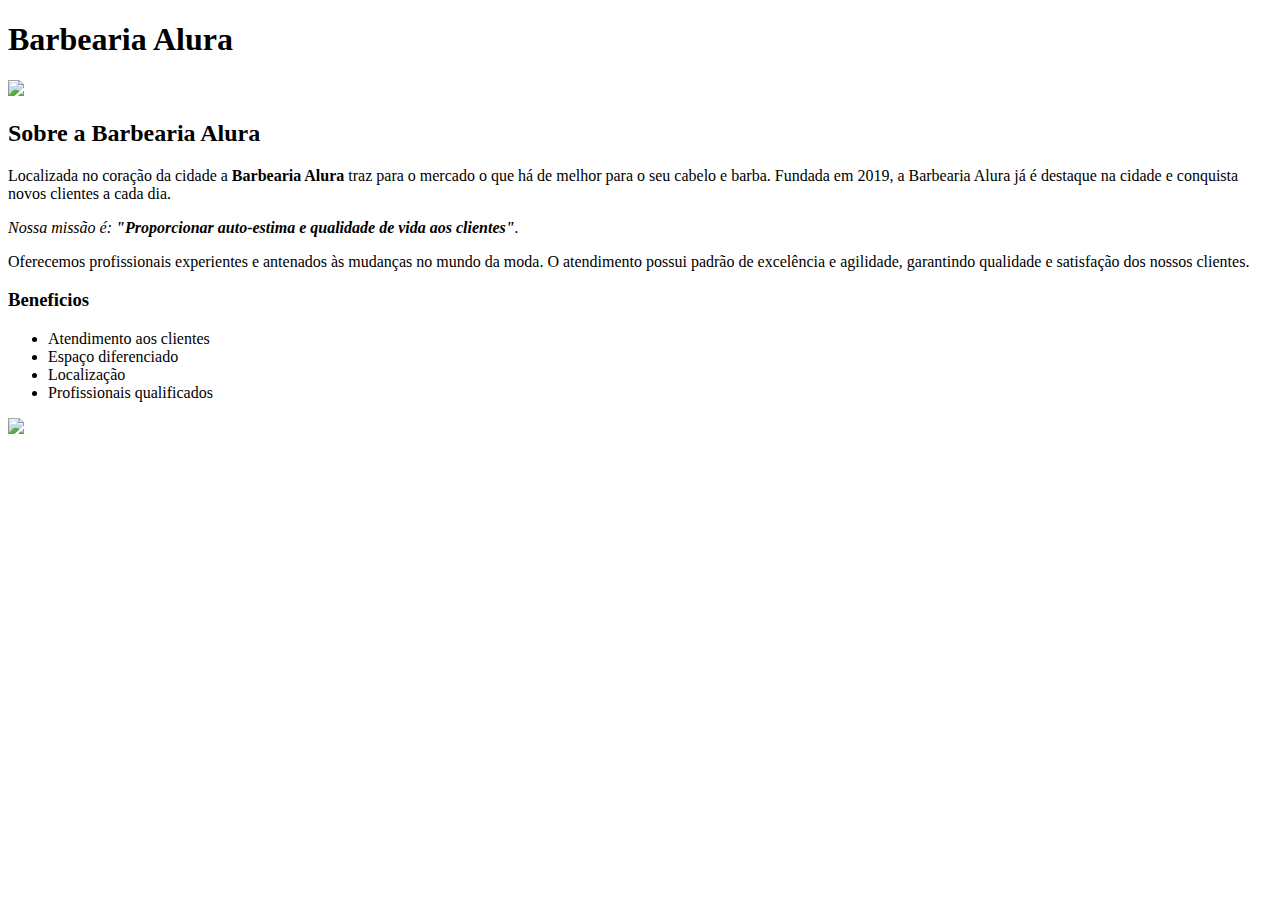
==== index.html @ f02f8ebd "passando para github" ====
<!DOCTYPE html>
<html lang="pt-br">
  <head>
    <meta charset="utf-8">
    <title>Barbearia alura</title>
    <link rel="stylesheet" href="style.css">   
  </head>

  <body>  
    <header>
      <h1 class="titulo-principal">Barbearia Alura </h1>
    </header>

    <img id="banner" src="banner.jpg">
    <div class="principal">

      <h2 class="titulo-centralizado">Sobre a Barbearia Alura</h2>

      <p>Localizada no coração da cidade a<strong> Barbearia Alura</strong> traz para o mercado o que há de melhor para o seu cabelo e barba. Fundada em 2019, a Barbearia Alura já é destaque na cidade e conquista novos clientes a cada dia.</p>

      <p id="missao" ><em>Nossa missão é: <strong>"Proporcionar auto-estima e qualidade de vida aos clientes"</strong>.</em></p>

      <p>Oferecemos profissionais experientes e antenados às mudanças no mundo da moda. O atendimento possui padrão de excelência e agilidade, garantindo qualidade e satisfação dos nossos clientes.</p>
    </div>
    <div class="beneficios"> 
      <h3 class="titulo-centralizado"> Beneficios </h3>
      <ul>
        <li class="itens">Atendimento aos clientes </li>
        <li class="itens">Espaço diferenciado</li>
        <li class="itens">Localização</li>
        <li class="itens">Profissionais qualificados</li>
      </ul>
      <img src="beneficios.jpg" class="imagembeneficio">
    </div>
  </body>
</html>
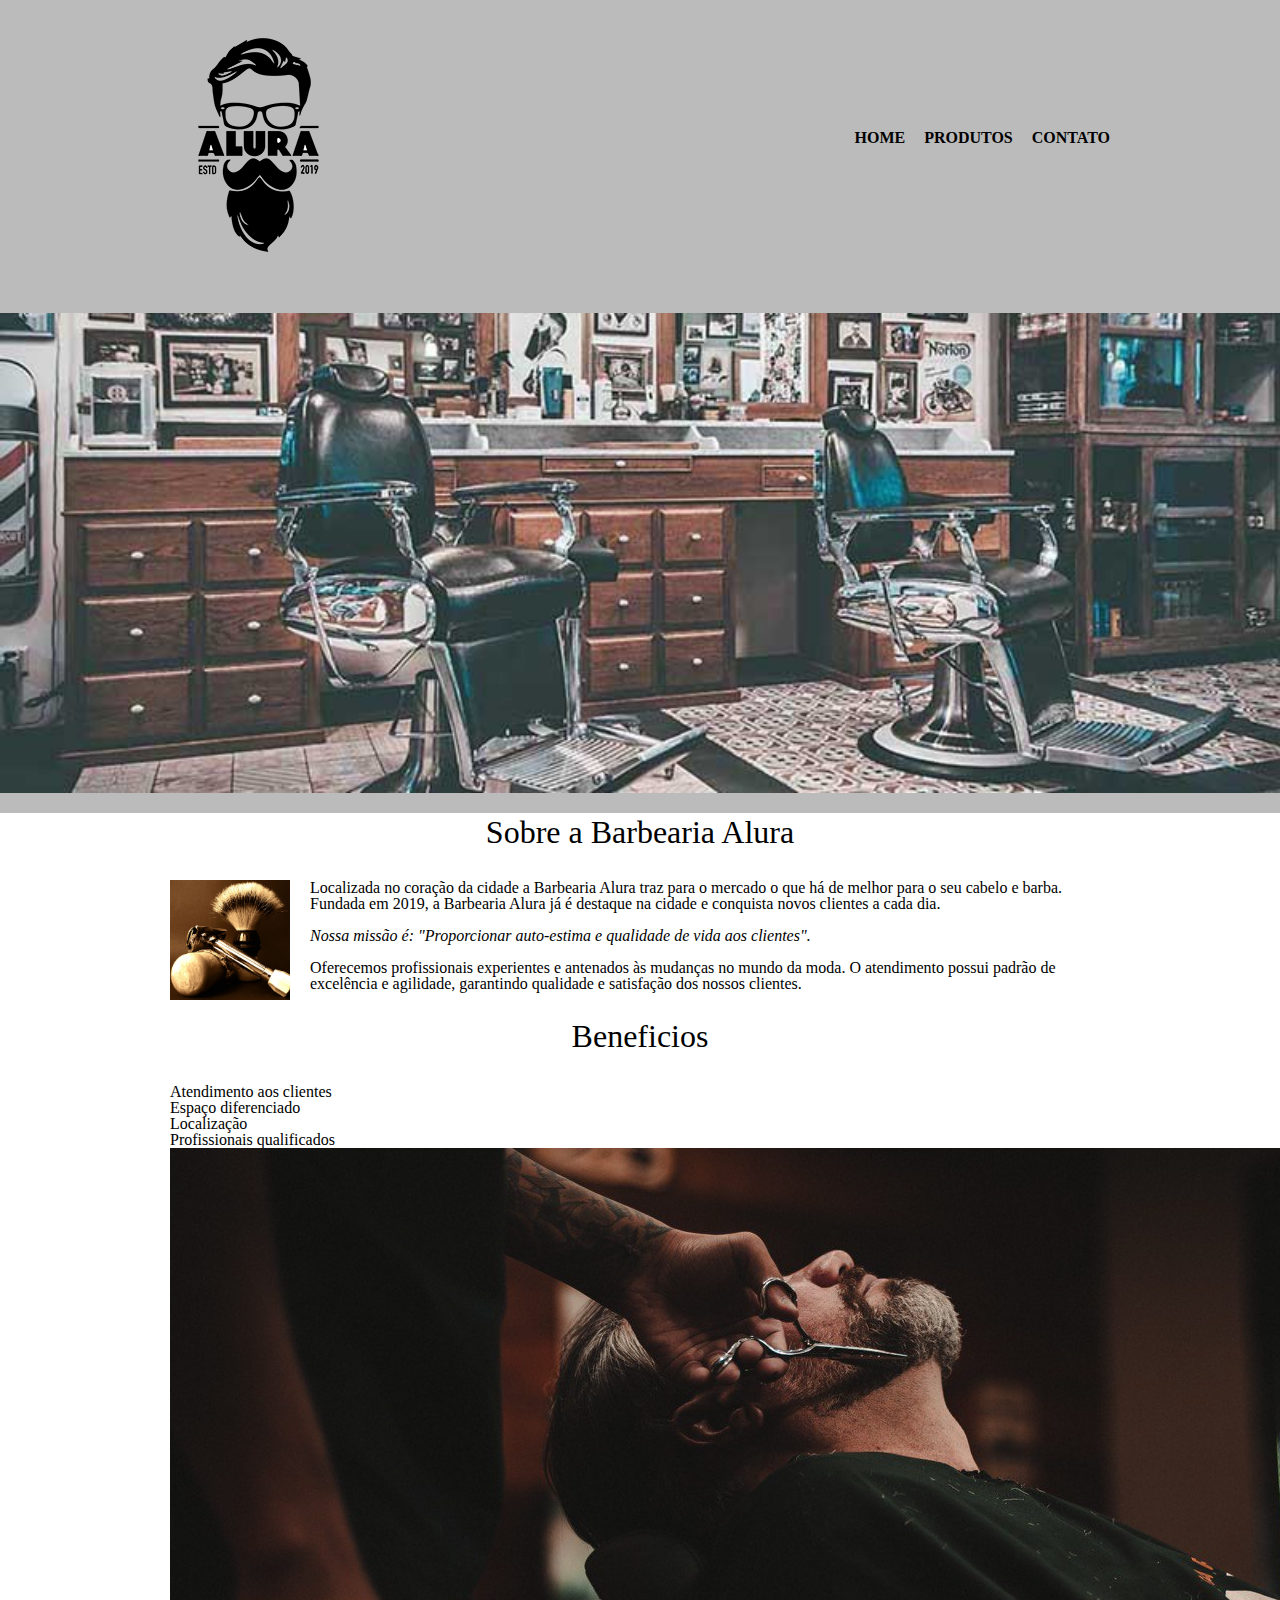
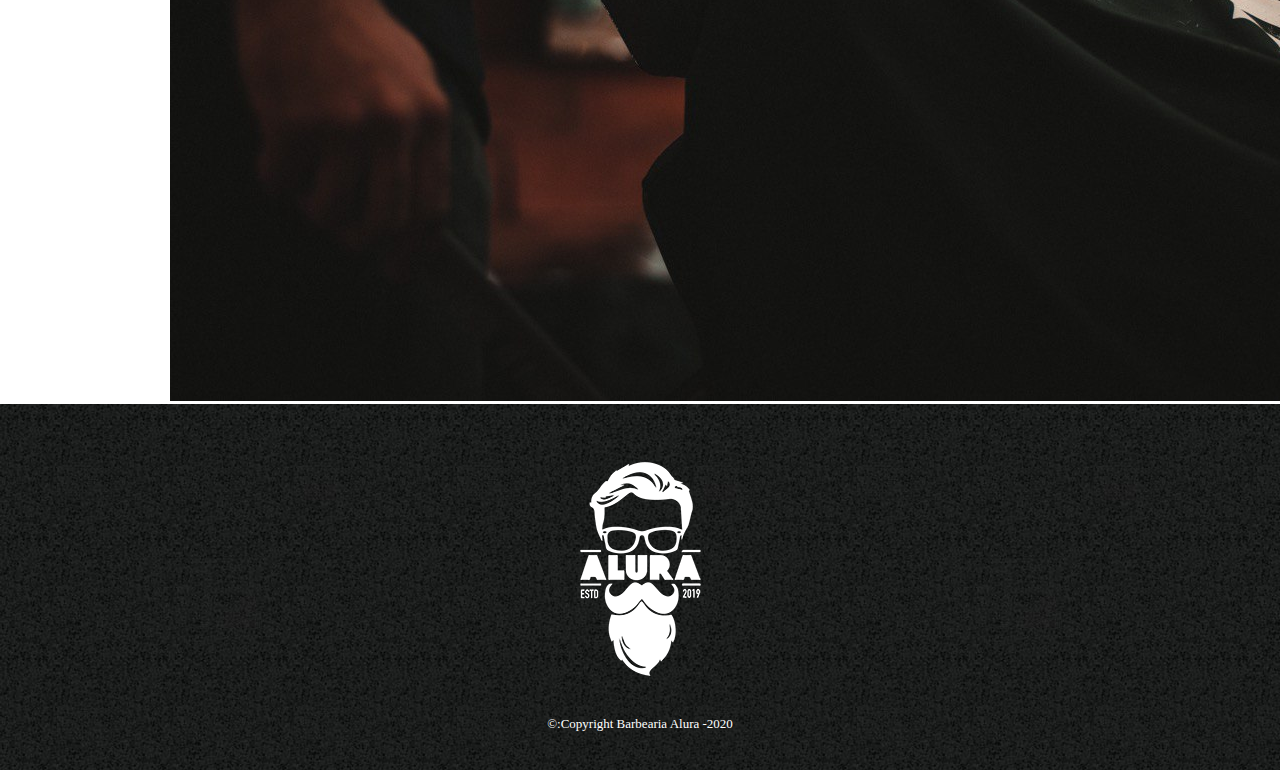
==== commit ef238527: "css index" ====
--- a/index.html
+++ b/index.html
@@ -3,34 +3,55 @@
   <head>
     <meta charset="utf-8">
     <title>Barbearia alura</title>
-    <link rel="stylesheet" href="style.css">   
+    <link rel="stylesheet" href="css/reset.css">
+    <link rel="stylesheet" href="css/style.css">   
   </head>
 
   <body>  
     <header>
-      <h1 class="titulo-principal">Barbearia Alura </h1>
+      <div class="caixa">
+        <h1><img src="img/logo.png"></h1>
+        <nav>
+          <ul>
+            <li><a href="index.html">home</a></li>
+            <li><a href="produtos.html">produtos</a></li>
+            <li><a href="contatos.html">contato</a></li>
+          </ul>
+        </nav>
+      </div>
     </header>
+    <img class="banner" src="img/banner.jpg">
+    <main>
+      
+      <section class="principal">
 
-    <img id="banner" src="banner.jpg">
-    <div class="principal">
+        <h2 class="titulo-principal">Sobre a Barbearia Alura</h2>
+        <img class ="utensilios" src="img/utensilios.jpg" alt="utensilios de um barbeiro">
 
-      <h2 class="titulo-centralizado">Sobre a Barbearia Alura</h2>
+        <p>Localizada no coração da cidade a<strong> Barbearia Alura</strong> traz para o mercado o que há de melhor para o seu cabelo e barba. Fundada em 2019, a Barbearia Alura já é destaque na cidade e conquista novos clientes a cada dia.</p>
 
-      <p>Localizada no coração da cidade a<strong> Barbearia Alura</strong> traz para o mercado o que há de melhor para o seu cabelo e barba. Fundada em 2019, a Barbearia Alura já é destaque na cidade e conquista novos clientes a cada dia.</p>
+        <p id="missao" ><em>Nossa missão é: <strong>"Proporcionar auto-estima e qualidade de vida aos clientes"</strong>.</em></p>
 
-      <p id="missao" ><em>Nossa missão é: <strong>"Proporcionar auto-estima e qualidade de vida aos clientes"</strong>.</em></p>
+        <p>Oferecemos profissionais experientes e antenados às mudanças no mundo da moda. O atendimento possui padrão de excelência e agilidade, garantindo qualidade e satisfação dos nossos clientes.</p>
+      </section>
+    
 
-      <p>Oferecemos profissionais experientes e antenados às mudanças no mundo da moda. O atendimento possui padrão de excelência e agilidade, garantindo qualidade e satisfação dos nossos clientes.</p>
-    </div>
-    <div class="beneficios"> 
-      <h3 class="titulo-centralizado"> Beneficios </h3>
-      <ul>
-        <li class="itens">Atendimento aos clientes </li>
-        <li class="itens">Espaço diferenciado</li>
-        <li class="itens">Localização</li>
-        <li class="itens">Profissionais qualificados</li>
-      </ul>
-      <img src="beneficios.jpg" class="imagembeneficio">
-    </div>
+      <section class="beneficios"> 
+        <h3 class="titulo-principal"> Beneficios </h3>
+        <ul>
+          <li class="itens">Atendimento aos clientes </li>
+          <li class="itens">Espaço diferenciado</li>
+          <li class="itens">Localização</li>
+          <li class="itens">Profissionais qualificados</li>
+        </ul>
+        <img src="img/beneficios.jpg" class="imagembeneficio">
+      </section>
+    </main>
+
+    <footer>
+      <img src="img/logo-branco.png">
+      <p class="copyright">&copy:Copyright Barbearia Alura -2020
+
+    </footer>
   </body>
 </html>--- a/css/style.css
+++ b/css/style.css
@@ -0,0 +1,143 @@
+/*css pag produto */
+.banner {background: #BBBBBB; padding:20px 0;}
+
+.caixa{width: 940px; position: relative; margin:0 auto;}
+
+nav {position: absolute; top:110px; right:0;}
+
+nav li {display:inline; margin: 0 0 0 15px;}
+
+nav a {text-transform: uppercase; color:#000000; font-weight: bold; text-decoration: none;}
+
+nav a:hover{text-decoration:underline; color:red}
+
+.produtos {width:940px; margin:0 auto; padding:50px 0 }
+
+.produtos li {display:inline-block; text-align:center; width:30%; vertical-align:top; margin:0 1.5%; padding:30px 20px; box-sizing:border-box; border:#000000 2px solid; border-radius:10px;}
+
+.produtos li:hover h2{border-color:red; font-size:34px;}
+
+.produtos li:active{border-color: green;}
+
+.produtos h2 {font-size:30px; font-weight: bold;}
+
+.produto-descriçao{font-size:18px}
+
+.produto-preço {font-size:22px; font-weight:bold; margin:10px 0 0;}
+
+footer{text-align:center;
+    background: url("bg.jpg");
+    padding:40px 0
+
+}
+
+.copyright{color:white;
+font-size:13px;
+margin:20px 0 0 }
+
+/*css da pag formulario */
+header {background: #BBBBBB; padding:20px 0;}
+
+.caixa{width: 940px; position: relative; margin:0 auto;}
+
+nav {position: absolute; top:110px; right:0;}
+
+nav li {display:inline; margin: 0 0 0 15px;}
+
+nav a {text-transform: uppercase; color:#000000; font-weight: bold; text-decoration: none;}
+
+nav a:hover{text-decoration:underline; color:red}
+
+main{width:940px;
+margin:0 auto}
+
+form{margin:40px 0;
+}
+
+form label,form legend{display:block;
+font-size:20px;
+margin:0 0 10px;}
+
+.input-padrao{display:block;
+margin:0 0 20px;
+padding: 10px 25px;
+width:50%;}
+
+.checkbox{margin:20px 0;
+}
+
+.enviar{width:40%;
+padding:15px 0;
+background:orange;
+color:white;
+font-weight:bold;
+font-size:18px;
+border:none;
+border-radius:5px;
+transition:1s all;
+cursor:pointer;
+}
+
+.enviar:hover{background:darkorange;
+transform:escale(1.2);}
+
+table{
+  margin:20px 0 40px;
+}
+
+thead{
+  background-color: #555555;
+  color:white;
+  font-weight:bold;
+}
+
+td,th{
+  border:1px solid #000000;
+  padding:8px 15px;
+}
+
+footer{text-align:center;
+  background: url("../img/bg.jpg");
+  padding:40px 0
+
+}
+
+.copyright{color:white;
+  font-size:13px;
+  margin:20px 0 0 
+}
+/*css da pagina inicial */
+
+.banner{
+ width:100%;
+
+}
+
+.principal p{
+    margin: 0 0 1em;
+
+}
+
+.titulo-principal{
+ text-align:center;
+ font-size: 2em;
+ margin: 0 0 1em;
+ clear:left;
+}
+
+.principal strong{
+    font-weight:strong;
+}
+
+.principal em{
+    font-style: italic;
+}
+
+.utensilios{
+    width: 120px;
+    float:left;
+    margin:0 20px 20px 0;
+}
+.imagembeneficios{
+    width:60%;
+}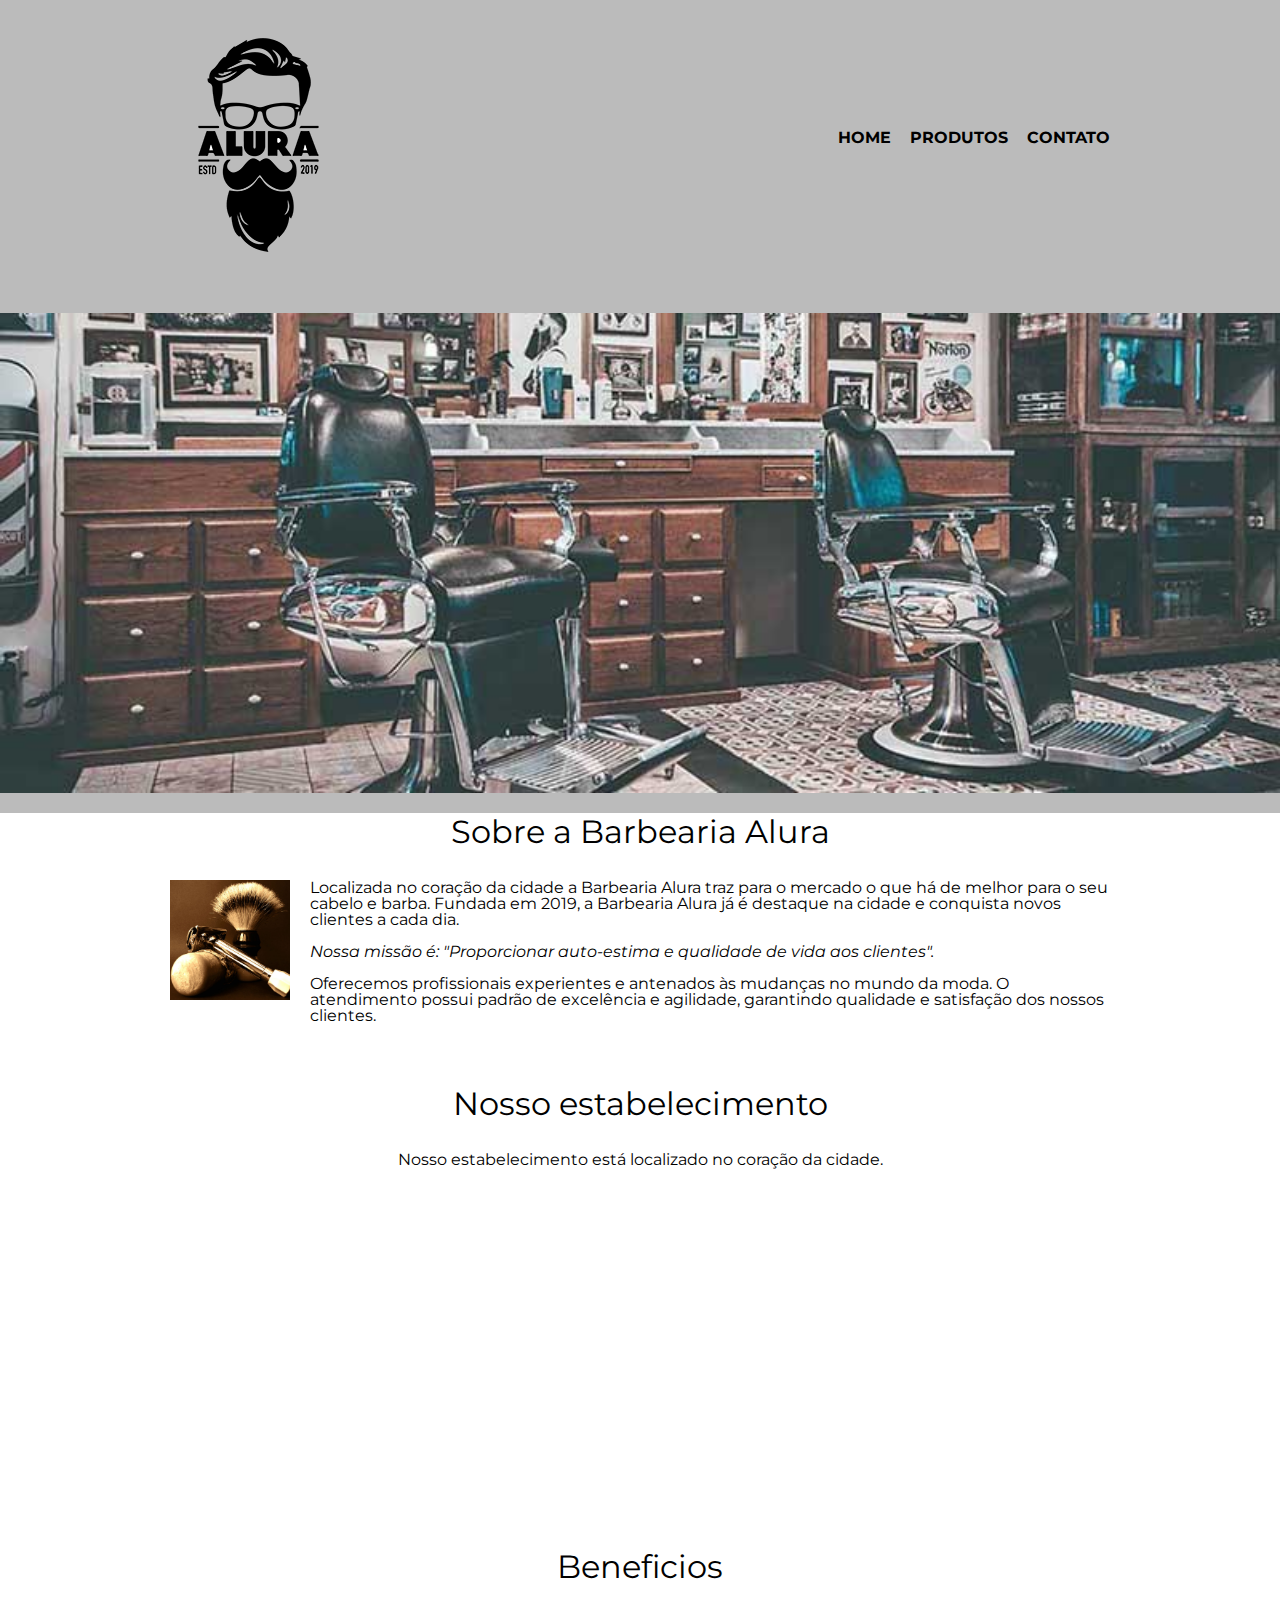
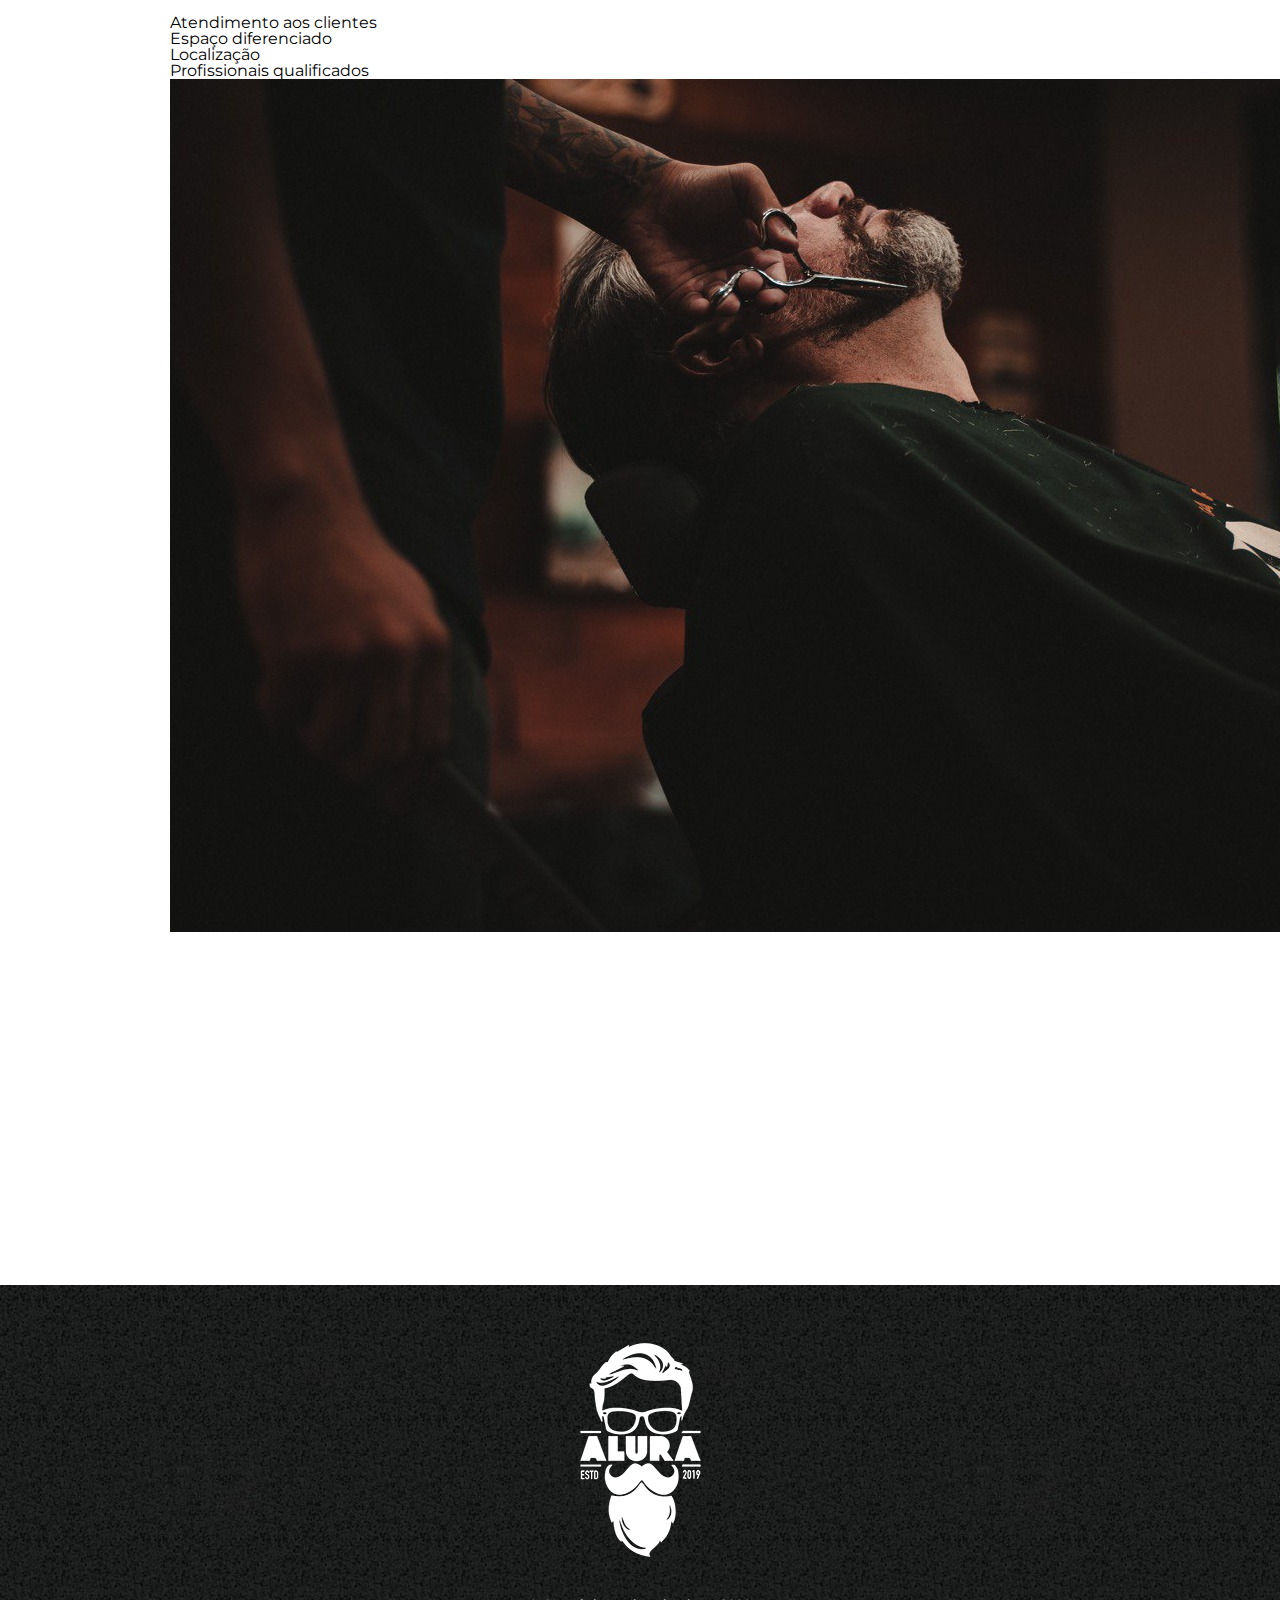
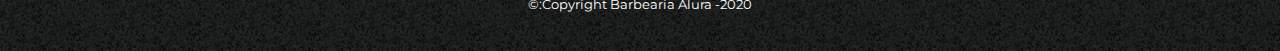
==== commit 251cb5c5: "index" ====
--- a/index.html
+++ b/index.html
@@ -4,7 +4,10 @@
     <meta charset="utf-8">
     <title>Barbearia alura</title>
     <link rel="stylesheet" href="css/reset.css">
-    <link rel="stylesheet" href="css/style.css">   
+    <link rel="stylesheet" href="css/style.css">
+    <link rel="preconnect" href="https://fonts.gstatic.com">
+    <link href="https://fonts.googleapis.com/css2?family=Montserrat &display=swap" rel="stylesheet">
+   
   </head>
 
   <body>  
@@ -35,7 +38,13 @@
         <p>Oferecemos profissionais experientes e antenados às mudanças no mundo da moda. O atendimento possui padrão de excelência e agilidade, garantindo qualidade e satisfação dos nossos clientes.</p>
       </section>
     
+      <section class="mapa">
+        <h3 class="titulo-principal">Nosso estabelecimento</h3>
+        <p>Nosso estabelecimento está localizado no coração da cidade.</p>
+        <iframe src="https://www.google.com/maps/embed?pb=!1m18!1m12!1m3!1d234012.7014855587!2d-46.77254038359378!3d-23.588244300000003!2m3!1f0!2f0!3f0!3m2!1i1024!2i768!4f13.1!3m3!1m2!1s0x94ce5a2b2ed7f3a1%3A0xab35da2f5ca62674!2sCaelum%20-%20Education%20and%20Innovation!5e0!3m2!1sen!2sbr!4v1611344913903!5m2!1sen!2sbr" width="100%" height="300" frameborder="0" style="border:0;" allowfullscreen="" aria-hidden="false" tabindex="0"></iframe>
 
+
+      </section>
       <section class="beneficios"> 
         <h3 class="titulo-principal"> Beneficios </h3>
         <ul>
@@ -45,6 +54,10 @@
           <li class="itens">Profissionais qualificados</li>
         </ul>
         <img src="img/beneficios.jpg" class="imagembeneficio">
+        <div class="video">
+          <iframe width="560" height="315" src="https://www.youtube.com/embed/wcVVXUV0YUY" frameborder="0" allow="accelerometer; autoplay; clipboard-write; encrypted-media; gyroscope; picture-in-picture" allowfullscreen>
+          </iframe>
+        </div>
       </section>
     </main>
 
--- a/css/style.css
+++ b/css/style.css
@@ -1,3 +1,6 @@
+body{
+  font-family: 'Montserrat', sans-serif;
+}
 /*css pag produto */
 .banner {background: #BBBBBB; padding:20px 0;}
 
@@ -140,4 +143,19 @@
 }
 .imagembeneficios{
     width:60%;
-}+}
+
+.mapa{
+  padding:3em 0;
+  }
+
+  .mapa p {
+    margin: 0 0 2em;
+    text-align:center;  
+  }
+
+  .video{
+    width:560px;
+    margin:1em auto;
+  }
+  /*final*/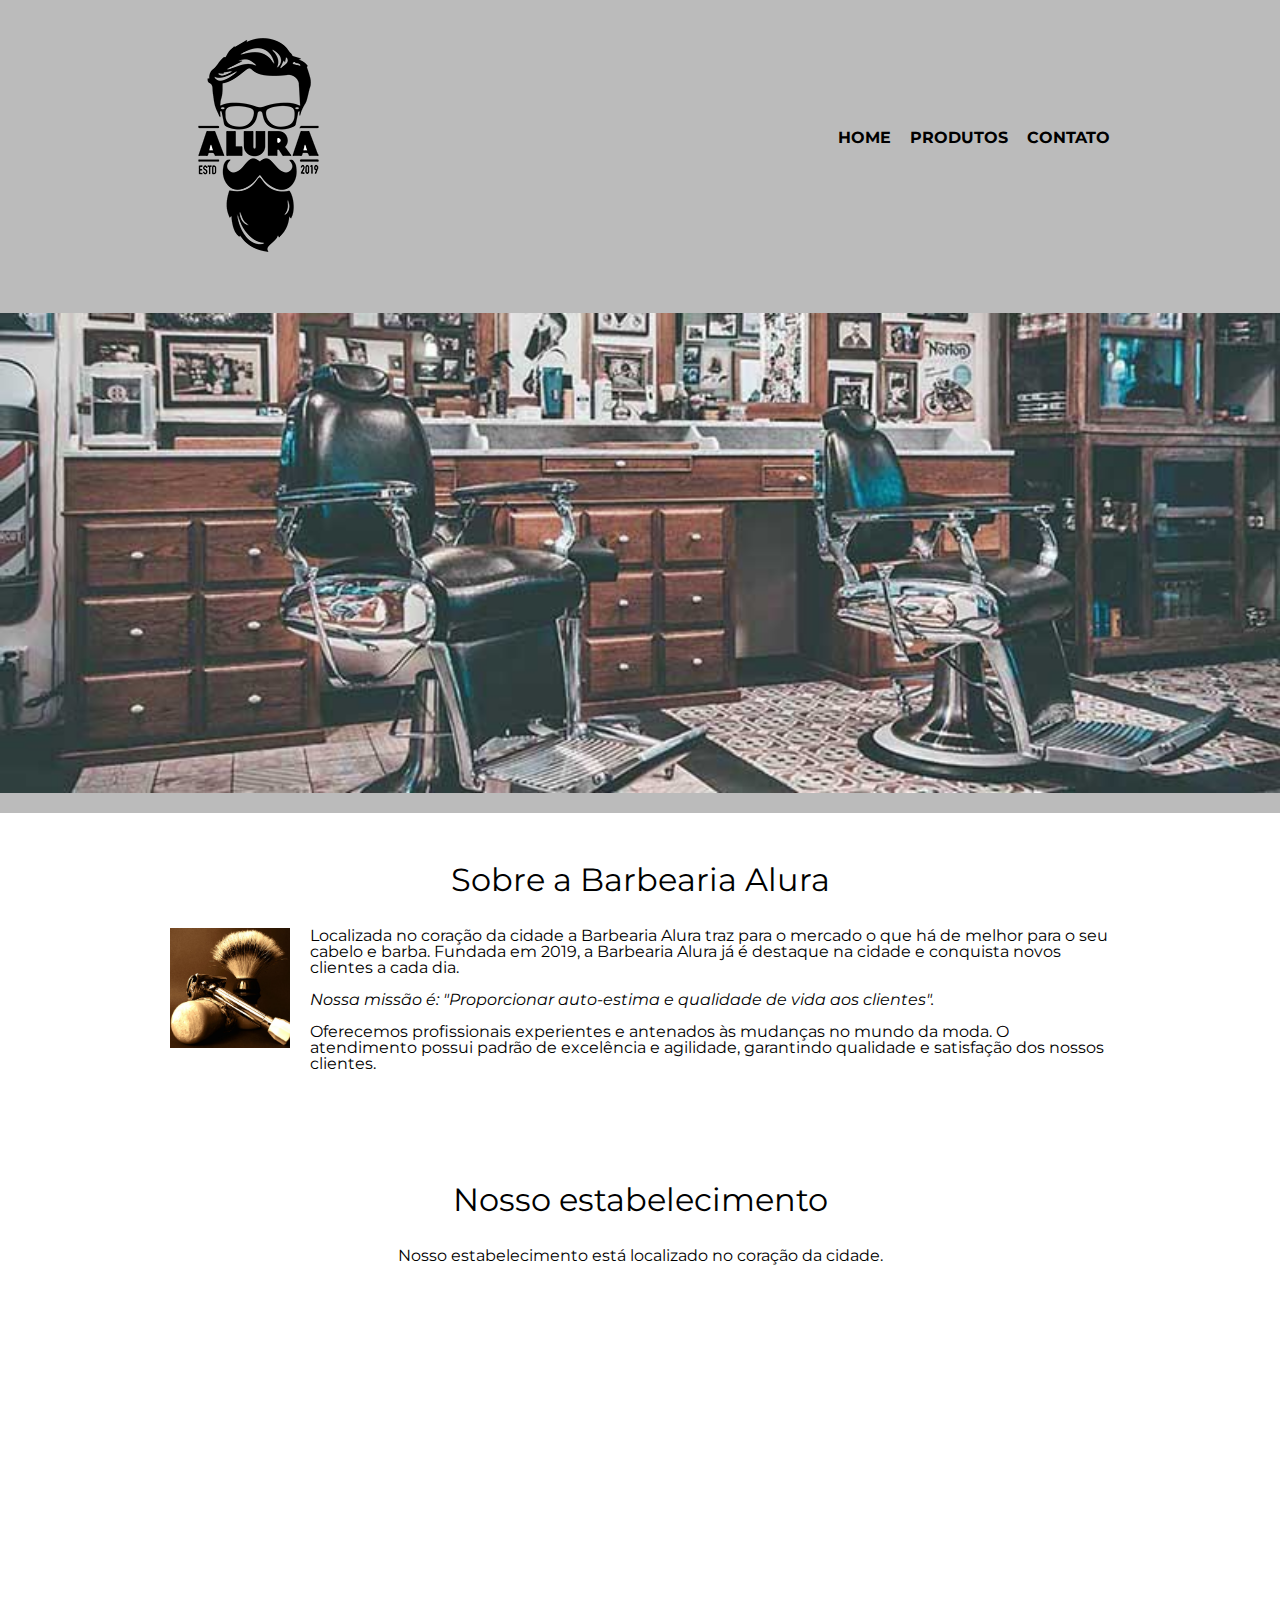
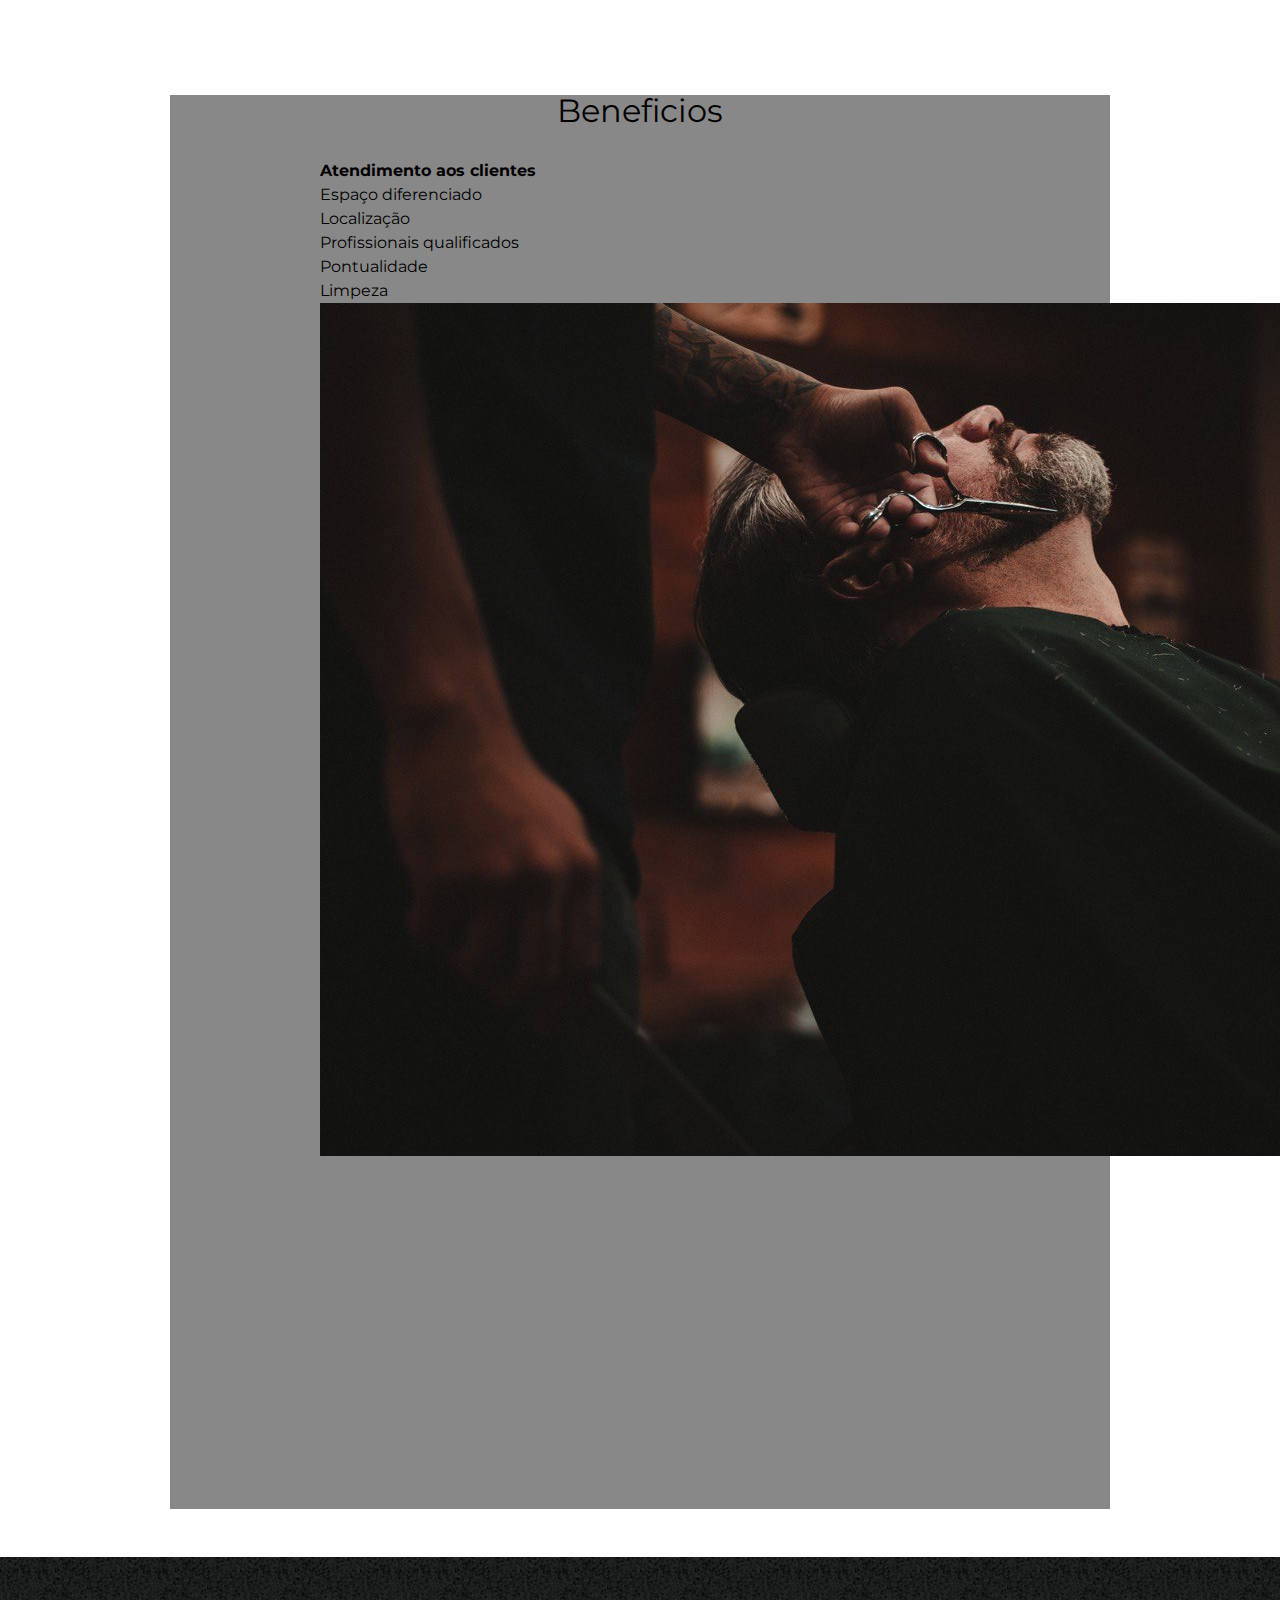
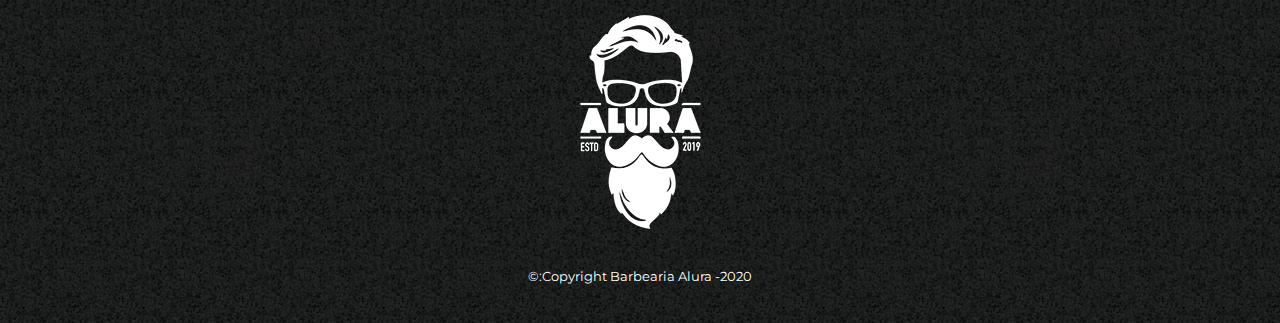
==== commit a8063b83: "index" ====
--- a/index.html
+++ b/index.html
@@ -41,19 +41,24 @@
       <section class="mapa">
         <h3 class="titulo-principal">Nosso estabelecimento</h3>
         <p>Nosso estabelecimento está localizado no coração da cidade.</p>
-        <iframe src="https://www.google.com/maps/embed?pb=!1m18!1m12!1m3!1d234012.7014855587!2d-46.77254038359378!3d-23.588244300000003!2m3!1f0!2f0!3f0!3m2!1i1024!2i768!4f13.1!3m3!1m2!1s0x94ce5a2b2ed7f3a1%3A0xab35da2f5ca62674!2sCaelum%20-%20Education%20and%20Innovation!5e0!3m2!1sen!2sbr!4v1611344913903!5m2!1sen!2sbr" width="100%" height="300" frameborder="0" style="border:0;" allowfullscreen="" aria-hidden="false" tabindex="0"></iframe>
+        <div class="mapa-conteudo">
+         <iframe src="https://www.google.com/maps/embed?pb=!1m18!1m12!1m3!1d234012.7014855587!2d-46.77254038359378!3d-23.588244300000003!2m3!1f0!2f0!3f0!3m2!1i1024!2i768!4f13.1!3m3!1m2!1s0x94ce5a2b2ed7f3a1%3A0xab35da2f5ca62674!2sCaelum%20-%20Education%20and%20Innovation!5e0!3m2!1sen!2sbr!4v1611344913903!5m2!1sen!2sbr" width="100%" height="300" frameborder="0" style="border:0;" allowfullscreen="" aria-hidden="false" tabindex="0"></iframe>
+        </div>
 
 
       </section>
       <section class="beneficios"> 
         <h3 class="titulo-principal"> Beneficios </h3>
-        <ul>
-          <li class="itens">Atendimento aos clientes </li>
-          <li class="itens">Espaço diferenciado</li>
-          <li class="itens">Localização</li>
-          <li class="itens">Profissionais qualificados</li>
-        </ul>
-        <img src="img/beneficios.jpg" class="imagembeneficio">
+        <div class="conteudo-beneficios">
+          <ul class="lista-beneficios">
+            <li class="itens">Atendimento aos clientes </li>
+            <li class="itens">Espaço diferenciado</li>
+            <li class="itens">Localização</li>
+            <li class="itens">Profissionais qualificados</li>
+            <li class="itens">Pontualidade</li>
+            <li class="itens">Limpeza</li>
+          </ul><img src="img/beneficios.jpg" class="imagem-beneficio">
+        </div>
         <div class="video">
           <iframe width="560" height="315" src="https://www.youtube.com/embed/wcVVXUV0YUY" frameborder="0" allow="accelerometer; autoplay; clipboard-write; encrypted-media; gyroscope; picture-in-picture" allowfullscreen>
           </iframe>
--- a/css/style.css
+++ b/css/style.css
@@ -116,6 +116,13 @@
 
 }
 
+.principal{
+  padding:3em 0;
+  background:#FFFFFF;
+  width:940px;
+  margin:0 auto
+}
+
 .principal p{
     margin: 0 0 1em;
 
@@ -141,21 +148,53 @@
     float:left;
     margin:0 20px 20px 0;
 }
-.imagembeneficios{
-    width:60%;
-}
 
 .mapa{
   padding:3em 0;
-  }
-
-  .mapa p {
-    margin: 0 0 2em;
-    text-align:center;  
-  }
+  background:linear-gradiente(#FFFFFF,#888888);
+  
+}
+
+.mapa-conteudo{
+  width:940px;
+  margin:0 auto;
+
+}
+.mapa p {
+  margin: 0 0 2em;
+  text-align:center;  
+}
+
+.beneficios{
+  margin:3em 0;
+  background:#888888;
+  
+}
+.conteudo-beneficios{
+  width:640px;
+  margin:0 auto;
+}
+
+.lista-beneficios{
+ width:40%;
+ display:inline-block;
+ vertical-align:top;
+}
+
+.imagem-beneficios{
+  width:60%;
+}
+
+.itens{
+  line-height:1.5;
+}
+
+.itens:first-child{
+  font-weight:bold;
+}
 
   .video{
     width:560px;
-    margin:1em auto;
+    margin:2em auto;
   }
   /*final*/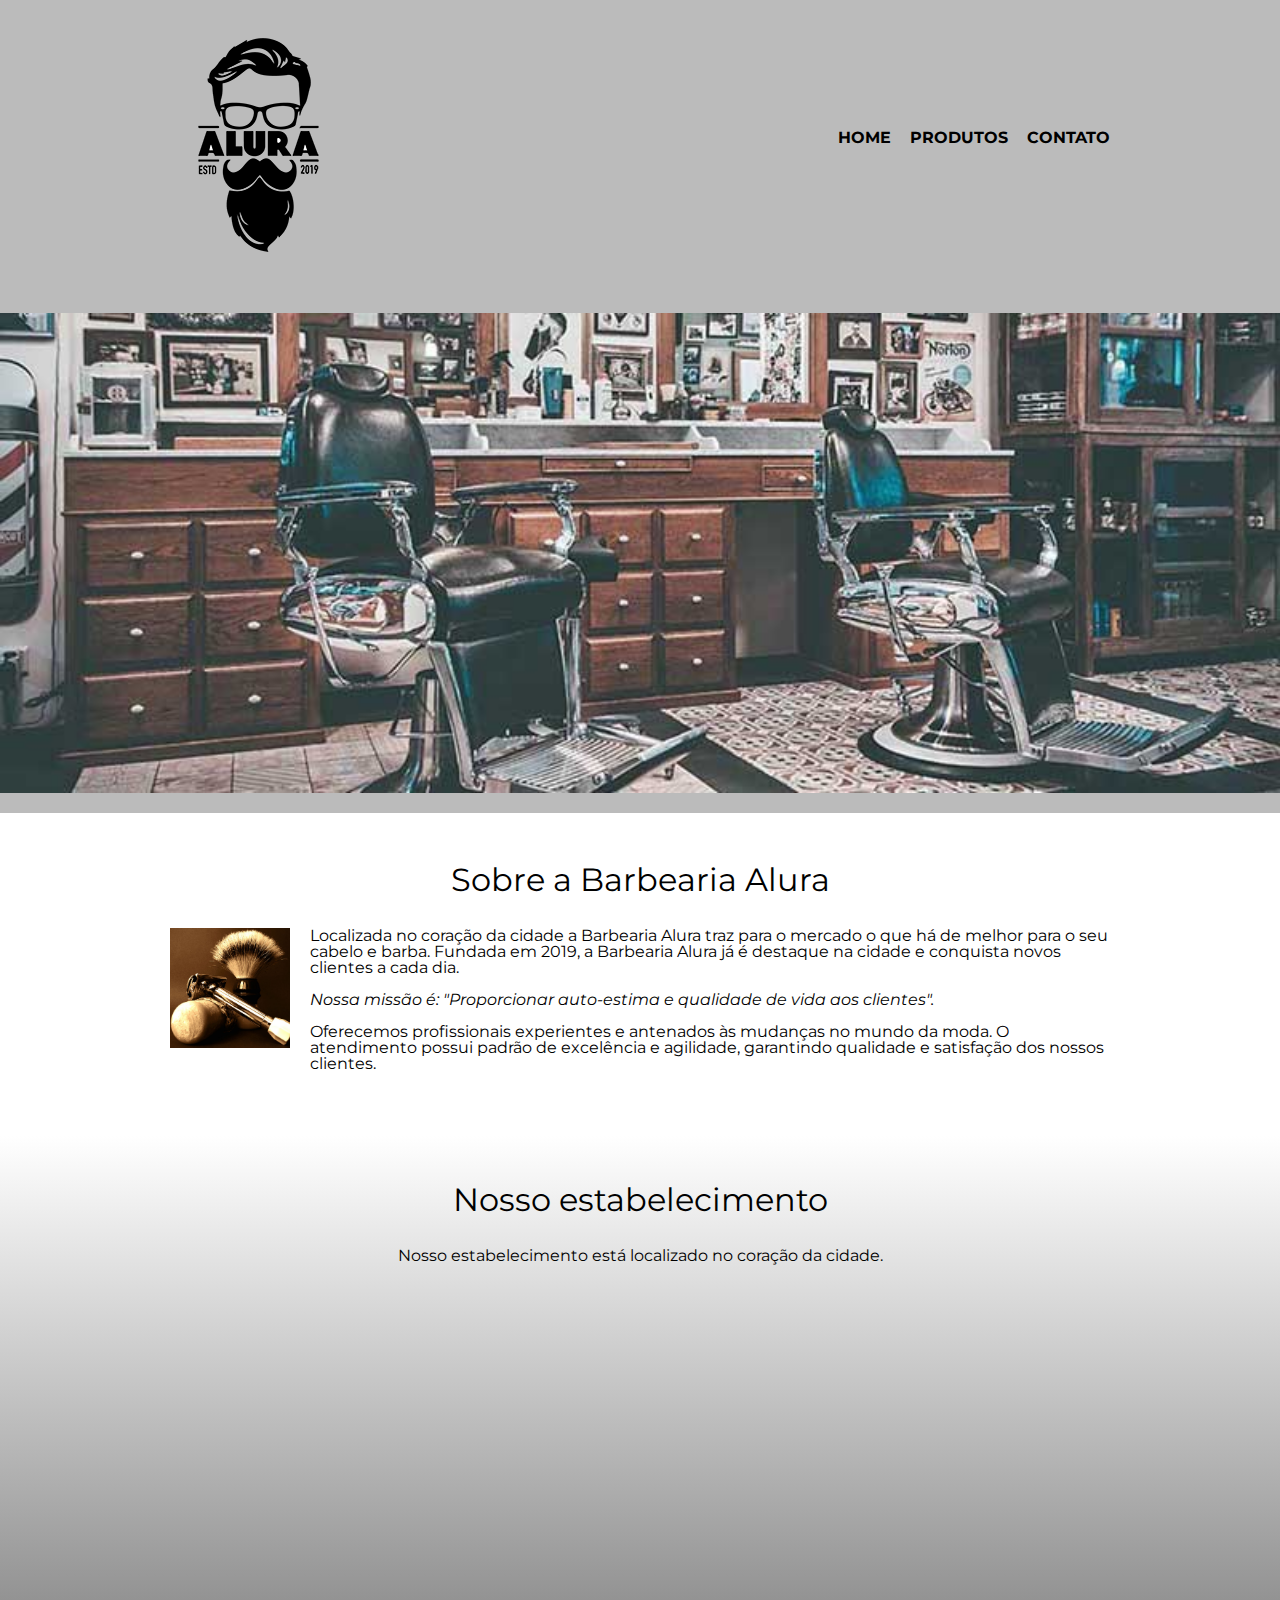
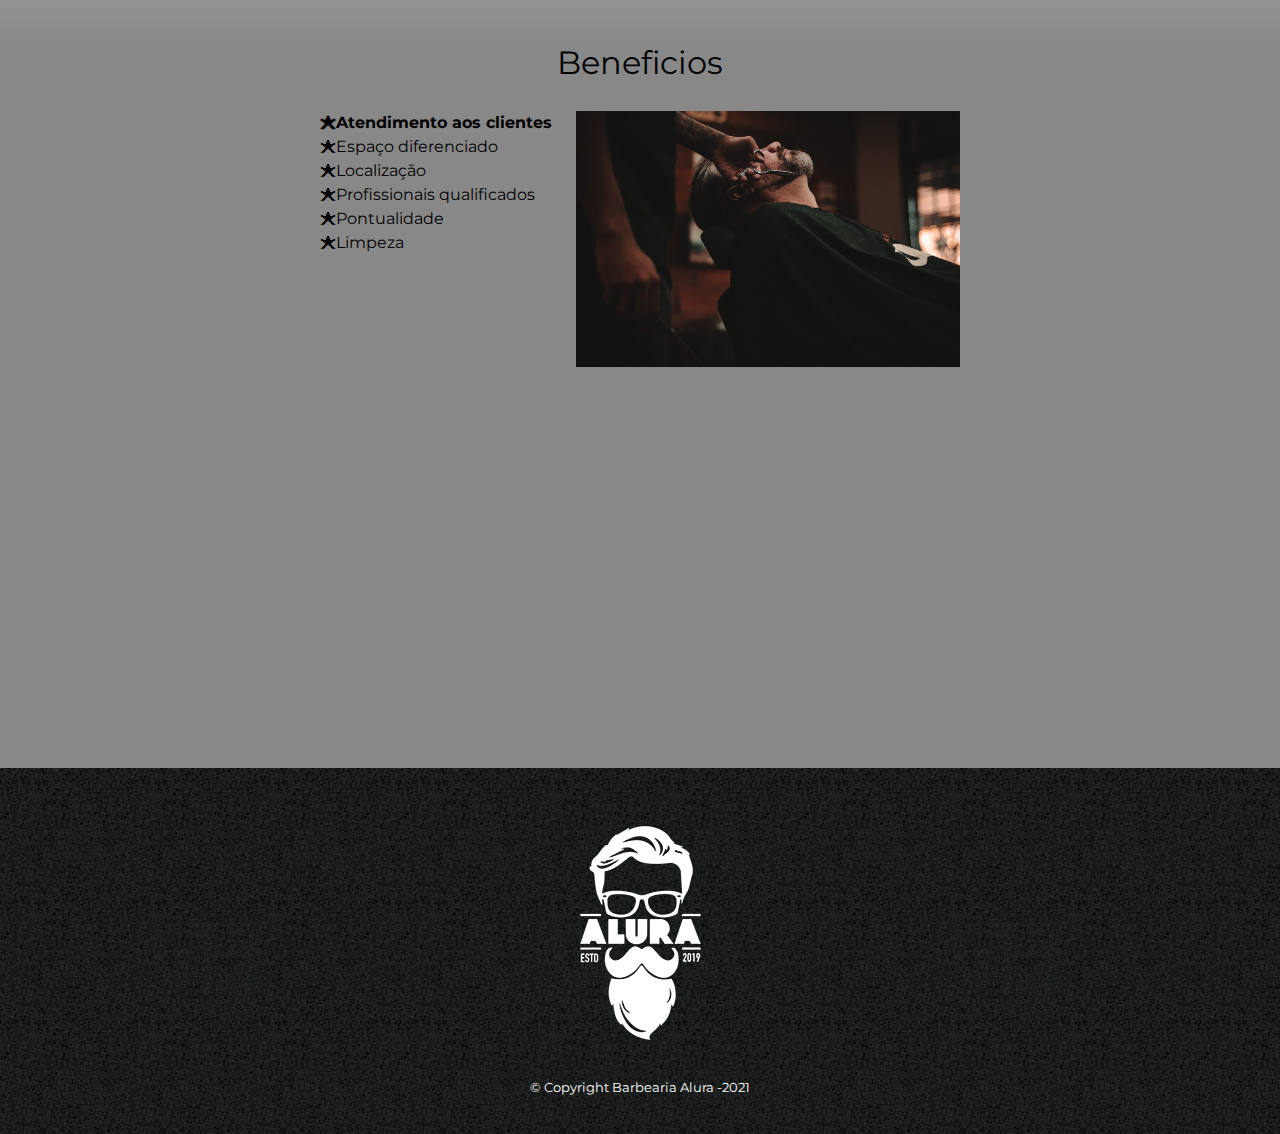
==== commit 9fd8c909: "css" ====
--- a/index.html
+++ b/index.html
@@ -2,15 +2,16 @@
 <html lang="pt-br">
   <head>
     <meta charset="utf-8">
-    <title>Barbearia alura</title>
+    <meta name="viewport" content="width=device-width">
+    <title>Barbearia Alura</title>
     <link rel="stylesheet" href="css/reset.css">
     <link rel="stylesheet" href="css/style.css">
     <link rel="preconnect" href="https://fonts.gstatic.com">
-    <link href="https://fonts.googleapis.com/css2?family=Montserrat &display=swap" rel="stylesheet">
-   
+    <link href="https://fonts.googleapis.com/css2?family=Montserrat&display=swap" rel="stylesheet">
   </head>
 
   <body>  
+
     <header>
       <div class="caixa">
         <h1><img src="img/logo.png"></h1>
@@ -18,12 +19,14 @@
           <ul>
             <li><a href="index.html">home</a></li>
             <li><a href="produtos.html">produtos</a></li>
-            <li><a href="contatos.html">contato</a></li>
+            <li><a href="formulario.html">contato</a></li>
           </ul>
         </nav>
       </div>
     </header>
+    
     <img class="banner" src="img/banner.jpg">
+
     <main>
       
       <section class="principal">
@@ -42,13 +45,13 @@
         <h3 class="titulo-principal">Nosso estabelecimento</h3>
         <p>Nosso estabelecimento está localizado no coração da cidade.</p>
         <div class="mapa-conteudo">
-         <iframe src="https://www.google.com/maps/embed?pb=!1m18!1m12!1m3!1d234012.7014855587!2d-46.77254038359378!3d-23.588244300000003!2m3!1f0!2f0!3f0!3m2!1i1024!2i768!4f13.1!3m3!1m2!1s0x94ce5a2b2ed7f3a1%3A0xab35da2f5ca62674!2sCaelum%20-%20Education%20and%20Innovation!5e0!3m2!1sen!2sbr!4v1611344913903!5m2!1sen!2sbr" width="100%" height="300" frameborder="0" style="border:0;" allowfullscreen="" aria-hidden="false" tabindex="0"></iframe>
+          <iframe src="https://www.google.com/maps/embed?pb=!1m18!1m12!1m3!1d234012.7014855587!2d-46.77254038359378!3d-23.588244300000003!2m3!1f0!2f0!3f0!3m2!1i1024!2i768!4f13.1!3m3!1m2!1s0x94ce5a2b2ed7f3a1%3A0xab35da2f5ca62674!2sCaelum%20-%20Education%20and%20Innovation!5e0!3m2!1sen!2sbr!4v1611344913903!5m2!1sen!2sbr" width="100%" height="300" frameborder="0" style="border:0;" allowfullscreen="" aria-hidden="false" tabindex="0"></iframe>
         </div>
+      </section>
 
-
-      </section>
       <section class="beneficios"> 
         <h3 class="titulo-principal"> Beneficios </h3>
+
         <div class="conteudo-beneficios">
           <ul class="lista-beneficios">
             <li class="itens">Atendimento aos clientes </li>
@@ -59,17 +62,18 @@
             <li class="itens">Limpeza</li>
           </ul><img src="img/beneficios.jpg" class="imagem-beneficio">
         </div>
+
         <div class="video">
-          <iframe width="560" height="315" src="https://www.youtube.com/embed/wcVVXUV0YUY" frameborder="0" allow="accelerometer; autoplay; clipboard-write; encrypted-media; gyroscope; picture-in-picture" allowfullscreen>
+          <iframe width="100%" height="315" src="https://www.youtube.com/embed/wcVVXUV0YUY" frameborder="0" allow="accelerometer; autoplay; clipboard-write; encrypted-media; gyroscope; picture-in-picture" allowfullscreen>
           </iframe>
         </div>
+
       </section>
     </main>
 
     <footer>
-      <img src="img/logo-branco.png">
-      <p class="copyright">&copy:Copyright Barbearia Alura -2020
-
+      <img src="img/logo-branco.png" alt="Logo Barbearia Alura" title="Logo Barbearia Alura">
+      <p class="copyright">&copy; Copyright Barbearia Alura -2021</p>
     </footer>
   </body>
 </html>--- a/css/style.css
+++ b/css/style.css
@@ -39,19 +39,12 @@
 margin:20px 0 0 }
 
 /*css da pag formulario */
-header {background: #BBBBBB; padding:20px 0;}
-
-.caixa{width: 940px; position: relative; margin:0 auto;}
-
-nav {position: absolute; top:110px; right:0;}
-
-nav li {display:inline; margin: 0 0 0 15px;}
-
-nav a {text-transform: uppercase; color:#000000; font-weight: bold; text-decoration: none;}
-
-nav a:hover{text-decoration:underline; color:red}
-
-main{width:940px;
+header {
+  background: #BBBBBB;
+   padding:20px 0;
+}
+
+main{
 margin:0 auto}
 
 form{margin:40px 0;
@@ -104,17 +97,8 @@
   padding:40px 0
 
 }
-
-.copyright{color:white;
-  font-size:13px;
-  margin:20px 0 0 
-}
 /*css da pagina inicial */
 
-.banner{
- width:100%;
-
-}
 
 .principal{
   padding:3em 0;
@@ -122,6 +106,13 @@
   width:940px;
   margin:0 auto
 }
+.banner {
+  background: #BBBBBB;
+   padding:20px 0;
+  margin:auto;
+  width:100%;
+}
+
 
 .principal p{
     margin: 0 0 1em;
@@ -151,7 +142,7 @@
 
 .mapa{
   padding:3em 0;
-  background:linear-gradiente(#FFFFFF,#888888);
+  background: linear-gradient(180deg, rgba(255,255,255,1) 0%, rgba(136,136,136,1) 100%);
   
 }
 
@@ -160,13 +151,13 @@
   margin:0 auto;
 
 }
+
 .mapa p {
   margin: 0 0 2em;
   text-align:center;  
 }
 
 .beneficios{
-  margin:3em 0;
   background:#888888;
   
 }
@@ -181,20 +172,53 @@
  vertical-align:top;
 }
 
-.imagem-beneficios{
+.imagem-beneficio{
   width:60%;
+  opacity:1;
+  transition:400ms;
+  box-shadow:10px 10px 10 px 0 #000000;
+}
+
+.imagem-beneficio:hover{
+  opacity:0.3;
+
 }
 
 .itens{
   line-height:1.5;
 }
 
+.itens:before{
+  content: "\01F7CA";
+}
+
 .itens:first-child{
   font-weight:bold;
 }
 
-  .video{
-    width:560px;
-    margin:2em auto;
-  }
+.video{
+  width:560px;
+  margin:0 auto;
+  padding: 40px 0;
+}
+
+@media screen and (max-width: 480px) {
+  .caixa, .principal, .conteudo-beneficios, .mapa-conteudo, .video, .banner {
+    width:auto;
+  }
+  
+  h1{
+    text-align:center;
+  }
+  
+  nav{
+    position:static;
+  }
+  
+  .lista-beneficios, .imagem-beneficio{
+    width:100%;
+  }
+}
+
+
   /*final*/